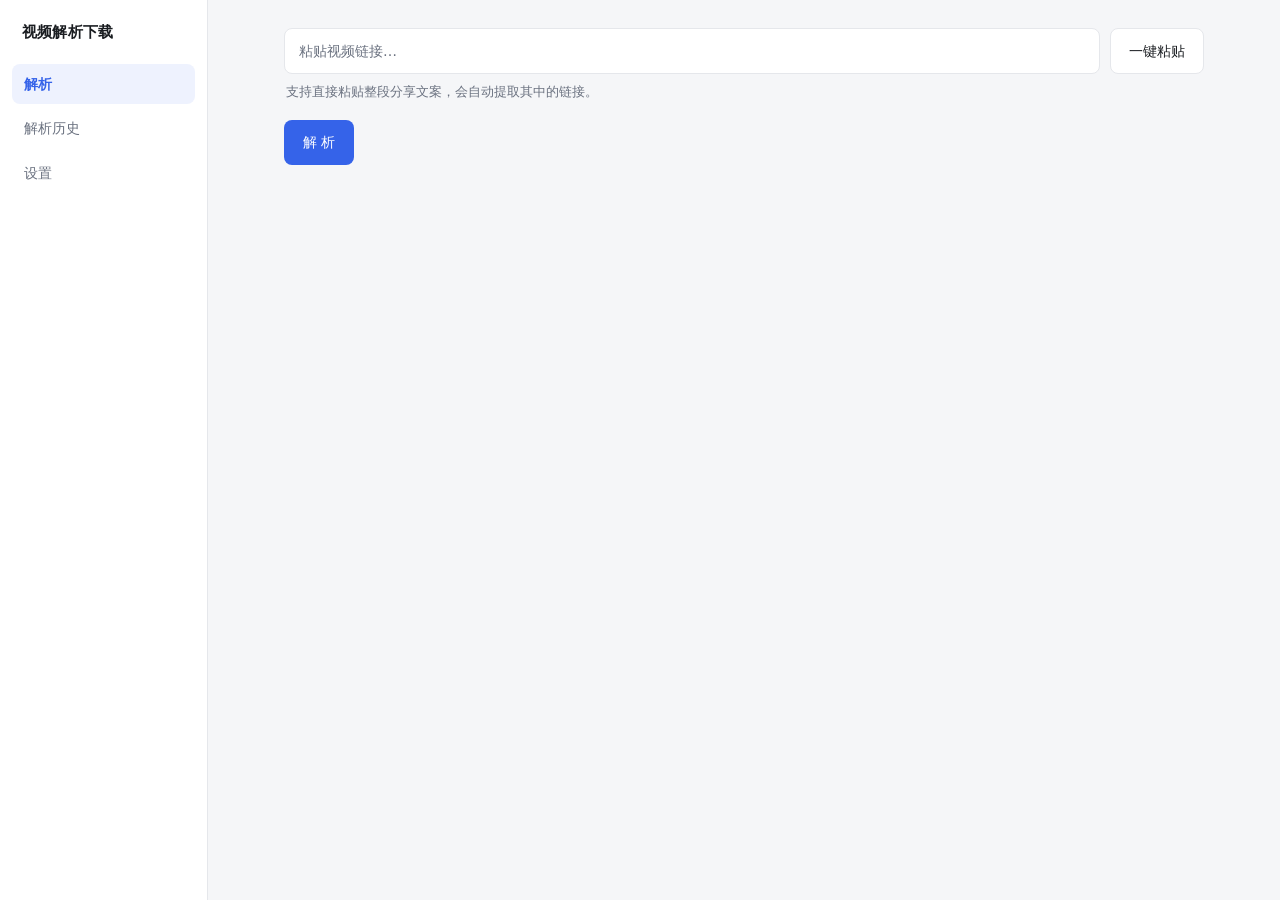
==== windows/web/index.html @ a1d9087a "Directory restructure: move Windows-side code into windows/ subdirectory" ====
<!DOCTYPE html>
<html lang="zh-CN">
<head>
<meta charset="UTF-8">
<meta name="viewport" content="width=device-width, initial-scale=1.0">
<title>视频解析下载</title>
<link rel="stylesheet" href="style.css">
</head>
<body>
<div class="app">
  <!-- 导航：宽屏在左侧竖排，窄屏自动变顶部横排 -->
  <aside class="nav">
    <div class="nav-brand">视频解析下载</div>
    <nav class="nav-list">
      <button class="nav-item is-active" data-view="parse" type="button">解析</button>
      <button class="nav-item" data-view="history" type="button">解析历史</button>
      <button class="nav-item" data-view="settings" type="button">设置</button>
    </nav>
  </aside>

  <main class="main">
    <!-- ========== 解析视图 ========== -->
    <section class="view is-active" data-view="parse">
      <div class="input-row">
        <input id="url-input" class="input" type="text" placeholder="粘贴视频链接…" autocomplete="off">
        <button id="paste-btn" class="btn btn-ghost" type="button">一键粘贴</button>
      </div>
      <p class="field-hint">支持直接粘贴整段分享文案，会自动提取其中的链接。</p>
      <div class="input-actions">
        <button id="parse-btn" class="btn btn-primary" type="button">解 析</button>
      </div>
      <div id="parse-result" class="card result is-hidden"></div>
    </section>

    <!-- ========== 历史视图 ========== -->
    <section class="view" data-view="history">
      <div class="view-head">
        <h2 class="view-title">解析历史</h2>
        <div class="head-actions">
          <button id="clear-platform-btn" class="btn btn-ghost btn-sm" type="button">清空该平台</button>
          <button id="clear-all-btn" class="btn btn-danger-ghost" type="button">全部清空</button>
        </div>
      </div>
      <!-- 平台切换栏：顶部横向，每个平台带小图标 -->
      <div id="platform-tabs" class="tabs" role="tablist"></div>
      <div id="history-list" class="history"></div>
    </section>

    <!-- ========== 设置视图 ========== -->
    <section class="view" data-view="settings">
      <div class="view-head">
        <h2 class="view-title">设置</h2>
      </div>
      <div class="card">
        <div class="field">
          <label class="field-label" for="output-dir">下载保存路径</label>
          <div class="field-row">
            <input id="output-dir" class="input" type="text" readonly>
            <button id="pick-dir-btn" class="btn btn-ghost" type="button">选择文件夹</button>
          </div>
          <p class="field-hint">始终以最高画质下载，视频将保存到该目录。</p>
        </div>
      </div>
      <div class="card">
        <div class="field">
          <label class="field-label" for="cookies-file">Cookie 文件（cookies.txt）</label>
          <div class="field-row">
            <input id="cookies-file" class="input" type="text" readonly placeholder="未设置">
            <button id="pick-cookie-btn" class="btn btn-ghost" type="button">选择文件</button>
          </div>
          <p class="field-hint">
            <strong>当前需要 Cookie 的平台</strong>：X(Twitter)、Instagram。
            其余不需要：YouTube、B站、TikTok 都不用（实测给 YouTube 带 Cookie 反而会降画质）；
            抖音已改用浏览器模式解析，同样不再需要。
            Cookie 会过期，失效后重新导出覆盖即可。请用 Cookie-Editor 导出
            <strong>Netscape 格式</strong>的 cookies.txt。
          </p>
        </div>
      </div>
      <div class="card">
        <div class="field">
          <span class="field-label">反馈</span>
          <p class="field-hint">遇到问题或有功能建议，欢迎邮件反馈。</p>
          <a id="feedback-mail" class="btn btn-ghost" href="mailto:">发送邮件</a>
        </div>
      </div>
    </section>
  </main>
</div>

<!-- 下载进度条：有任务时从底部出现 -->
<div id="dl-bar" class="dl-bar is-hidden">
  <div class="dl-row">
    <span id="dl-label" class="dl-label">正在准备下载…</span>
    <span id="dl-stat" class="dl-stat"></span>
    <button id="dl-open" class="btn btn-ghost btn-sm is-hidden" type="button">打开文件夹</button>
    <button id="dl-close" class="btn btn-ghost btn-sm is-hidden" type="button">关闭</button>
  </div>
  <div class="dl-track"><div id="dl-fill" class="dl-fill"></div></div>
</div>

<!-- 二次确认弹层 -->
<div id="confirm" class="modal is-hidden" role="dialog" aria-modal="true">
  <div class="modal-box">
    <p id="confirm-text" class="modal-text"></p>
    <div class="modal-actions">
      <button id="confirm-cancel" class="btn btn-ghost" type="button">取消</button>
      <button id="confirm-ok" class="btn btn-danger" type="button">确认删除</button>
    </div>
  </div>
</div>

<script src="brand-icons.js"></script>
<script src="app.js"></script>
</body>
</html>
---- windows/web/style.css ----
/* ===== 设计令牌 ===== */
:root {
  color-scheme: light;
  --bg: #F5F6F8;
  --surface: #FFFFFF;
  --surface-hover: #F9FAFB;
  --text: #1A1D21;
  --text-muted: #6B7280;
  --border: #E5E7EB;
  --accent: #3563E9;
  --accent-hover: #2A50C4;
  --accent-soft: #EEF2FE;
  --danger: #DC2626;
  --danger-soft: #FEF2F2;
  --shadow-sm: 0 1px 2px rgba(16, 24, 40, .06);
  --shadow-md: 0 4px 14px rgba(16, 24, 40, .08);
  --radius-sm: 8px;
  --radius: 12px;
  --radius-lg: 16px;
  --font: "Segoe UI", "PingFang SC", "Microsoft YaHei", system-ui, -apple-system, sans-serif;
}

@media (prefers-color-scheme: dark) {
  :root {
    color-scheme: dark;
    --bg: #131519;
    --surface: #1C1F25;
    --surface-hover: #23272E;
    --text: #E8EAED;
    --text-muted: #9AA1AC;
    --border: #2C3037;
    --accent: #5B84FF;
    --accent-hover: #7A9BFF;
    --accent-soft: #1E2740;
    --danger: #F87171;
    --danger-soft: #2A1B1B;
    --shadow-sm: 0 1px 2px rgba(0, 0, 0, .3);
    --shadow-md: 0 4px 14px rgba(0, 0, 0, .35);
  }
}

* { box-sizing: border-box; }

html, body {
  margin: 0;
  height: 100%;
  overflow: hidden;
}

body {
  background: var(--bg);
  color: var(--text);
  font: 14px/1.6 var(--font);
  -webkit-font-smoothing: antialiased;
}

.is-hidden { display: none !important; }

/* ===== 整体骨架 ===== */
.app {
  display: grid;
  grid-template-columns: 208px 1fr;
  height: 100vh;
}

/* ===== 导航 ===== */
.nav {
  display: flex;
  flex-direction: column;
  gap: 4px;
  padding: 20px 12px;
  background: var(--surface);
  border-right: 1px solid var(--border);
}

.nav-brand {
  padding: 0 10px 16px;
  font-size: 15px;
  font-weight: 600;
  letter-spacing: .2px;
}

.nav-list {
  display: flex;
  flex-direction: column;
  gap: 4px;
}

.nav-item {
  padding: 9px 12px;
  border: 0;
  border-radius: var(--radius-sm);
  background: transparent;
  color: var(--text-muted);
  font: inherit;
  text-align: left;
  cursor: pointer;
  transition: background .12s, color .12s;
}

.nav-item:hover { background: var(--surface-hover); color: var(--text); }

.nav-item.is-active {
  background: var(--accent-soft);
  color: var(--accent);
  font-weight: 600;
}

/* ===== 主区域 ===== */
.main {
  overflow-y: auto;
  padding: 28px 32px 48px;
}

.view { display: none; max-width: 920px; margin: 0 auto; }
.view.is-active { display: block; }

.view-head {
  display: flex;
  align-items: center;
  justify-content: space-between;
  margin-bottom: 16px;
}

.view-title { margin: 0; font-size: 20px; font-weight: 600; }

.head-actions { display: flex; gap: 8px; }

/* ===== 输入区 ===== */
.input-row { display: flex; gap: 10px; }

.input {
  flex: 1;
  min-width: 0;
  padding: 11px 14px;
  border: 1px solid var(--border);
  border-radius: var(--radius-sm);
  background: var(--surface);
  color: var(--text);
  font: inherit;
  outline: none;
  transition: border-color .12s, box-shadow .12s;
}

.input:focus {
  border-color: var(--accent);
  box-shadow: 0 0 0 3px var(--accent-soft);
}

.input::placeholder { color: var(--text-muted); }

.field-hint {
  margin: 8px 2px 0;
  font-size: 12.5px;
  color: var(--text-muted);
}

.input-actions { margin-top: 18px; }

/* ===== 按钮 ===== */
.btn {
  display: inline-flex;
  align-items: center;
  justify-content: center;
  gap: 6px;
  padding: 10px 18px;
  border: 1px solid transparent;
  border-radius: var(--radius-sm);
  background: transparent;
  color: var(--text);
  font: inherit;
  font-weight: 500;
  text-decoration: none;
  white-space: nowrap;
  cursor: pointer;
  transition: background .12s, border-color .12s, color .12s, opacity .12s;
}

.btn:hover { background: var(--surface-hover); }
.btn:disabled { opacity: .5; cursor: not-allowed; }

.btn-primary { background: var(--accent); color: #fff; }
.btn-primary:hover { background: var(--accent-hover); }

.btn-ghost { border-color: var(--border); background: var(--surface); }
.btn-ghost:hover { border-color: var(--accent); color: var(--accent); background: var(--surface); }

.btn-danger { background: var(--danger); color: #fff; }
.btn-danger:hover { opacity: .88; }

.btn-danger-ghost { border-color: var(--border); background: var(--surface); color: var(--danger); font-size: 13px; padding: 7px 14px; }
.btn-danger-ghost:hover { border-color: var(--danger); background: var(--danger-soft); }

.btn-sm { font-size: 13px; padding: 7px 14px; }

/* ===== 卡片 ===== */
.card {
  margin-top: 20px;
  padding: 20px;
  border: 1px solid var(--border);
  border-radius: var(--radius);
  background: var(--surface);
  box-shadow: var(--shadow-sm);
}

.card + .card { margin-top: 14px; }

/* ===== 解析结果（竖向：信息在上，播放框在下占满整行） ===== */
.result { display: block; }

.result-head { margin-bottom: 14px; }

.result-media { width: 100%; }

.result-media .player-frame { margin-top: 0; }

.result-title a { color: inherit; text-decoration: none; }
.result-title a:hover { color: var(--accent); text-decoration: underline; }

/* 解析失败时的说明：保留换行，原始报错用等宽字体区分 */
.result-error {
  margin: 0;
  white-space: pre-line;
  font-size: 13px;
  line-height: 1.7;
  color: var(--danger);
  word-break: break-word;
}

.result-title {
  margin: 0 0 6px;
  font-size: 16px;
  font-weight: 600;
  line-height: 1.45;
  word-break: break-word;
}

.result-meta {
  margin: 0 0 4px;
  font-size: 13px;
  color: var(--text-muted);
}

.result-actions { display: flex; gap: 10px; margin-top: 14px; }

/* ===== 平台切换栏 ===== */
.tabs {
  display: flex;
  gap: 8px;
  overflow-x: auto;
  padding-bottom: 4px;
  margin-bottom: 16px;
  border-bottom: 1px solid var(--border);
}

.tab {
  display: inline-flex;
  align-items: center;
  gap: 7px;
  padding: 9px 14px;
  border: 0;
  border-bottom: 2px solid transparent;
  border-radius: var(--radius-sm) var(--radius-sm) 0 0;
  background: transparent;
  color: var(--text-muted);
  font: inherit;
  white-space: nowrap;
  cursor: pointer;
  transition: color .12s, background .12s, border-color .12s;
}

.tab:hover { background: var(--surface-hover); color: var(--text); }
.tab.is-active { color: var(--accent); border-bottom-color: var(--accent); font-weight: 600; }

.tab-badge {
  padding: 1px 7px;
  border-radius: 999px;
  background: var(--surface-hover);
  font-size: 11.5px;
  color: var(--text-muted);
}

.tab.is-active .tab-badge { background: var(--accent-soft); color: var(--accent); }

/* ===== 平台图标（圆角方块 + 首字，不依赖外部资源） ===== */
.pf-icon {
  display: inline-flex;
  align-items: center;
  justify-content: center;
  width: 18px;
  height: 18px;
  flex: 0 0 auto;
  border-radius: 5px;
  color: #fff;
  font-size: 11px;
  font-weight: 700;
  line-height: 1;
}

.pf-youtube   { background: #FF0033; }
.pf-bilibili  { background: #00A1D6; }
.pf-x         { background: #111111; }
.pf-douyin    { background: #FE2C55; }
.pf-tiktok    { background: #161823; }
.pf-instagram { background: #C13584; }
.pf-other     { background: #6B7280; }

/* ===== 历史列表 ===== */
.history { display: flex; flex-direction: column; gap: 8px; }

.history-empty {
  padding: 44px 0;
  text-align: center;
  color: var(--text-muted);
  font-size: 13.5px;
}

.history-item {
  border: 1px solid var(--border);
  border-radius: var(--radius);
  background: var(--surface);
  box-shadow: var(--shadow-sm);
  overflow: hidden;
  transition: border-color .12s, box-shadow .12s;
}

.history-item:hover { border-color: var(--accent); box-shadow: var(--shadow-md); }

/* 折叠态：标题 + 作者 + 时间 + 操作小图标 */
.history-row {
  display: flex;
  align-items: center;
  gap: 12px;
  padding: 13px 16px;
  cursor: pointer;
}

.history-main { flex: 1; min-width: 0; }

.history-title {
  margin: 0;
  font-size: 14px;
  font-weight: 500;
  white-space: nowrap;
  overflow: hidden;
  text-overflow: ellipsis;
}

.history-sub {
  margin: 2px 0 0;
  font-size: 12.5px;
  color: var(--text-muted);
  white-space: nowrap;
  overflow: hidden;
  text-overflow: ellipsis;
}

.history-ops { display: flex; gap: 2px; flex: 0 0 auto; }

.icon-btn {
  display: inline-flex;
  align-items: center;
  justify-content: center;
  width: 30px;
  height: 30px;
  border: 0;
  border-radius: var(--radius-sm);
  background: transparent;
  color: var(--text-muted);
  font-size: 14px;
  cursor: pointer;
  transition: background .12s, color .12s;
}

.icon-btn:hover { background: var(--accent-soft); color: var(--accent); }
.icon-btn.is-danger:hover { background: var(--danger-soft); color: var(--danger); }
.icon-btn > svg { display: block; }

/* 展开态：向下扩出播放预览区 */
.history-detail {
  padding: 0 16px 16px;
  border-top: 1px solid var(--border);
  animation: expand .16s ease-out;
}

@keyframes expand {
  from { opacity: 0; transform: translateY(-4px); }
  to   { opacity: 1; transform: translateY(0); }
}

.player-frame {
  margin-top: 14px;
  width: 100%;
  aspect-ratio: 16 / 9;
  border: 1px solid var(--border);
  border-radius: var(--radius-sm);
  background: #000;
}

/* 无可用直链时的占位（直链带时效，过期需重新解析） */
.player-empty {
  display: flex;
  align-items: center;
  justify-content: center;
  padding: 0 24px;
  background: var(--surface-hover);
  color: var(--text-muted);
  font-size: 13px;
  text-align: center;
}

/* 封面 + 播放按钮：点了才换成播放器 */
.player-box {
  position: relative;
  overflow: hidden;
  /* 不用纯黑：封面没加载出来时不至于整块黑屏 */
  background: var(--surface-hover);
}

.player-poster {
  position: absolute;
  inset: 0;
  width: 100%;
  height: 100%;
  object-fit: cover;
}

.player-play {
  position: absolute;
  left: 50%;
  top: 50%;
  transform: translate(-50%, -50%);
  display: flex;
  align-items: center;
  justify-content: center;
  width: 54px;
  height: 54px;
  padding: 0;
  border: 0;
  border-radius: 50%;
  background: rgba(0, 0, 0, .55);
  color: #fff;
  cursor: pointer;
  transition: background .12s, transform .12s;
}

.player-play:hover {
  background: rgba(0, 0, 0, .72);
  transform: translate(-50%, -50%) scale(1.06);
}

.player-video {
  position: absolute;
  inset: 0;
  width: 100%;
  height: 100%;
  background: #000;
}

.player-error {
  position: absolute;
  inset: 0;
  display: flex;
  align-items: center;
  justify-content: center;
  padding: 0 24px;
  background: var(--surface-hover);
  color: var(--text-muted);
  font-size: 13px;
  text-align: center;
}

.history-detail-actions { display: flex; gap: 10px; margin-top: 14px; }

.detail-note {
  margin: 12px 0 0;
  font-size: 12.5px;
  color: var(--text-muted);
}

/* ===== 设置 ===== */
.field { display: flex; flex-direction: column; gap: 8px; }
.field-label { font-weight: 600; font-size: 14px; }
.field-row { display: flex; gap: 10px; }

/* ===== 弹层 ===== */
.modal {
  position: fixed;
  inset: 0;
  display: flex;
  align-items: center;
  justify-content: center;
  padding: 20px;
  background: rgba(10, 12, 16, .42);
  z-index: 100;
}

.modal-box {
  width: 100%;
  max-width: 380px;
  padding: 22px;
  border-radius: var(--radius-lg);
  background: var(--surface);
  box-shadow: 0 18px 48px rgba(0, 0, 0, .28);
}

.modal-text { margin: 0 0 18px; line-height: 1.6; }
.modal-actions { display: flex; justify-content: flex-end; gap: 10px; }

/* ===== 底部下载进度条 ===== */
.dl-bar {
  position: fixed;
  left: 0;
  right: 0;
  bottom: 0;
  padding: 12px 24px 14px;
  background: var(--surface);
  border-top: 1px solid var(--border);
  box-shadow: 0 -4px 18px rgba(16, 24, 40, .1);
  z-index: 90;
}

.dl-row { display: flex; align-items: center; gap: 12px; margin-bottom: 9px; }

.dl-label {
  flex: 1;
  min-width: 0;
  font-size: 13px;
  white-space: nowrap;
  overflow: hidden;
  text-overflow: ellipsis;
}

.dl-stat {
  font-size: 12.5px;
  color: var(--text-muted);
  font-variant-numeric: tabular-nums;
  white-space: nowrap;
}

.dl-track {
  height: 6px;
  border-radius: 999px;
  background: var(--surface-hover);
  overflow: hidden;
}

.dl-fill {
  height: 100%;
  width: 0;
  border-radius: 999px;
  background: var(--accent);
  transition: width .25s ease;
}

.dl-bar.is-error .dl-label { color: var(--danger); }
.dl-bar.is-error .dl-fill { background: var(--danger); }
.dl-bar.is-done .dl-label { font-weight: 600; }

/* 不确定态：还没拿到第一个百分比时（解析、建连阶段）让进度条闪动，
 * 让用户知道「在干活」，而不是空条看起来像卡死 */
.dl-fill.is-indeterminate {
  width: 100%;
  background: var(--accent);
  animation: dl-pulse 1.1s ease-in-out infinite;
}

@keyframes dl-pulse {
  0%, 100% { opacity: .3; }
  50%      { opacity: 1; }
}

@media (prefers-reduced-motion: reduce) {
  .dl-fill.is-indeterminate { animation: none; opacity: .7; }
}

/* ===== 窄屏：导航从左侧转为顶部横排 ===== */
@media (max-width: 720px) {
  .app {
    grid-template-columns: 1fr;
    grid-template-rows: auto 1fr;
  }

  .nav {
    flex-direction: row;
    align-items: center;
    gap: 10px;
    padding: 10px 14px;
    border-right: 0;
    border-bottom: 1px solid var(--border);
    overflow-x: auto;
  }

  .nav-brand { padding: 0; font-size: 14px; white-space: nowrap; }
  .nav-list { flex-direction: row; gap: 2px; }
  .nav-item { padding: 7px 11px; white-space: nowrap; }

  .main { padding: 18px 16px 40px; }

  .input-row { flex-direction: column; }
}
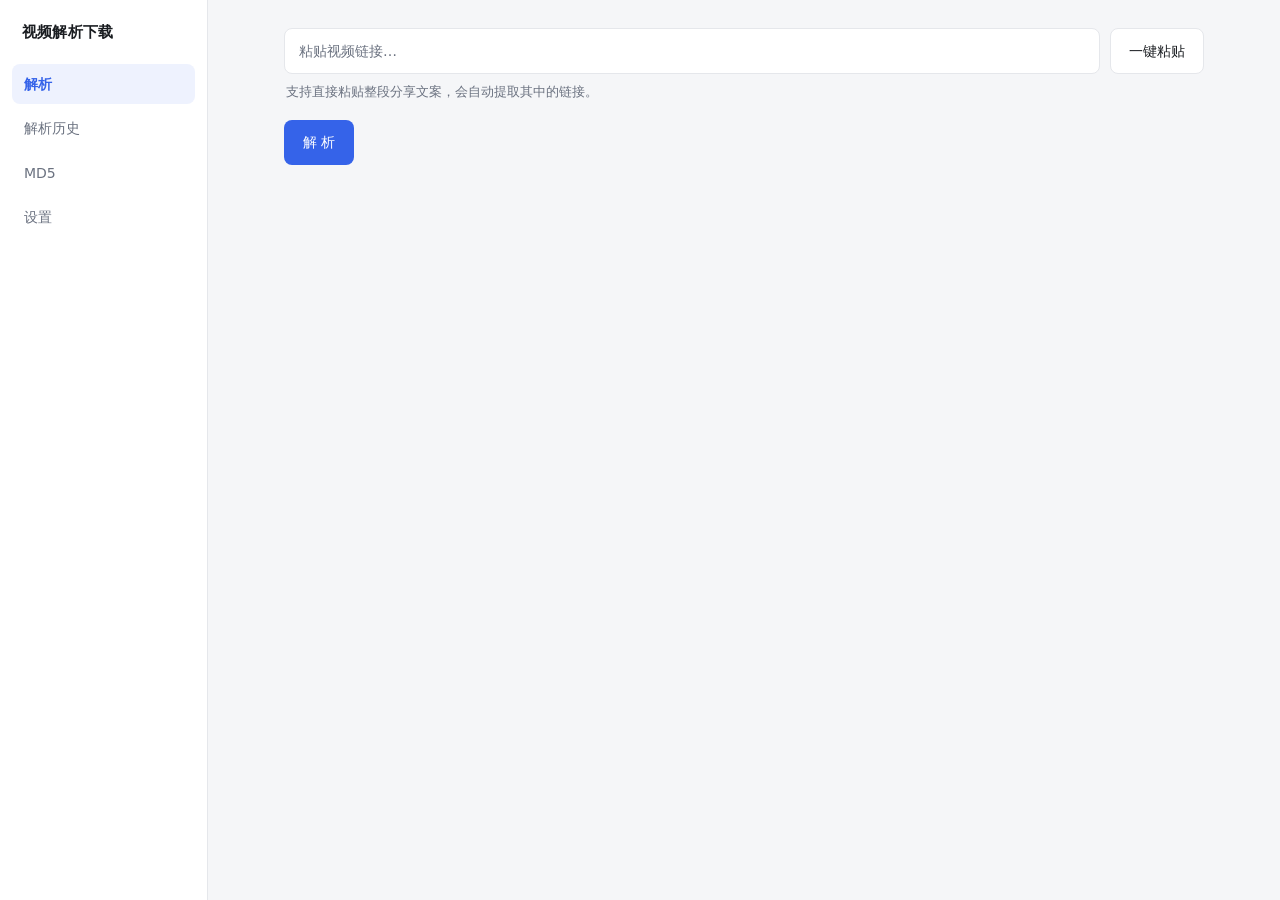
==== commit 1b9d79bf: "v1.0.7 进展快照：实况图双写兼容、Windows 网页端 P0~P3 对齐 安卓：新增实况页（视频必选、图片可选、中点抽帧、画幅比例校验）、重选素材后缩略图刷新、每对独立 live_photo、" ====
--- a/windows/web/index.html
+++ b/windows/web/index.html
@@ -4,6 +4,19 @@
 <meta charset="UTF-8">
 <meta name="viewport" content="width=device-width, initial-scale=1.0">
 <title>视频解析下载</title>
+<script>
+/* 主题要尽早套上，否则会先闪一帧浅色（脚本放 body 末尾就晚了） */
+(function () {
+  try {
+    var mode = localStorage.getItem('yd_theme') || 'system';
+    var dark = mode === 'dark' ||
+      (mode === 'system' && window.matchMedia &&
+       window.matchMedia('(prefers-color-scheme: dark)').matches);
+    document.documentElement.dataset.theme = dark ? 'dark' : 'light';
+    document.documentElement.dataset.themeMode = mode;
+  } catch (e) { /* 隐私模式下 localStorage 不可用，忽略 */ }
+})();
+</script>
 <link rel="stylesheet" href="style.css">
 </head>
 <body>
@@ -14,6 +27,7 @@
     <nav class="nav-list">
       <button class="nav-item is-active" data-view="parse" type="button">解析</button>
       <button class="nav-item" data-view="history" type="button">解析历史</button>
+      <button class="nav-item" data-view="md5" type="button">MD5</button>
       <button class="nav-item" data-view="settings" type="button">设置</button>
     </nav>
   </aside>
@@ -28,6 +42,7 @@
       <p class="field-hint">支持直接粘贴整段分享文案，会自动提取其中的链接。</p>
       <div class="input-actions">
         <button id="parse-btn" class="btn btn-primary" type="button">解 析</button>
+        <button id="clear-parse-btn" class="btn btn-ghost is-hidden" type="button">清空结果</button>
       </div>
       <div id="parse-result" class="card result is-hidden"></div>
     </section>
@@ -46,11 +61,84 @@
       <div id="history-list" class="history"></div>
     </section>
 
+    <!-- ========== MD5 视图 ========== -->
+    <section class="view" data-view="md5">
+      <div class="view-head">
+        <h2 class="view-title">MD5 修改</h2>
+      </div>
+
+      <!-- 入口：虚线选择框 + 已下载文件（次要分区） -->
+      <div id="md5-entry">
+        <div class="card">
+          <p class="md5-desc">
+            MD5 是整份文件的指纹。改写用的是 ffmpeg 无损重封装（不重编码，画质不变），
+            只会在元数据里写一个随机串；图片则写进 PNG 的 tEXt / JPEG 的 COM 段。
+            原件全程不动，成品另存一份。
+          </p>
+          <div class="pick-box">
+            <p class="pick-title">从电脑里选择要修改 MD5 的视频或图片</p>
+            <div class="pick-actions">
+              <button id="md5-pick-video" class="btn btn-primary" type="button">选择视频</button>
+              <button id="md5-pick-image" class="btn btn-ghost" type="button">选择图片</button>
+              <button id="md5-pick-any" class="btn btn-ghost" type="button">其他文件</button>
+            </div>
+          </div>
+          <div id="md5-notice" class="md5-notice is-hidden"></div>
+        </div>
+        <div id="md5-downloads"></div>
+      </div>
+
+      <!-- 详情页 -->
+      <div id="md5-detail" class="is-hidden">
+        <div class="md5-bar">
+          <button id="md5-back-1" class="btn btn-ghost btn-sm" type="button">← 返回</button>
+          <span class="md5-title">MD5 修改</span>
+        </div>
+        <div class="card">
+          <div id="md5-preview-1" class="md5-preview"></div>
+          <div id="md5-info-1" class="md5-table"></div>
+        </div>
+        <div id="md5-detail-notice" class="md5-notice is-hidden"></div>
+        <button id="md5-run" class="btn btn-primary md5-main" type="button">修改 MD5</button>
+        <p class="field-hint">改出来的是一份新文件，你选的原始文件不会被改动。</p>
+      </div>
+
+      <!-- 结果页 -->
+      <div id="md5-result" class="is-hidden">
+        <div class="md5-bar">
+          <button id="md5-back-2" class="btn btn-ghost btn-sm" type="button">← 返回</button>
+          <span class="md5-title">MD5 修改</span>
+        </div>
+        <div class="card">
+          <div id="md5-preview-2" class="md5-preview"></div>
+          <div id="md5-info-2" class="md5-table"></div>
+        </div>
+        <div id="md5-result-notice" class="md5-notice is-hidden"></div>
+        <div class="md5-actions">
+          <button id="md5-reselect" class="btn btn-ghost" type="button">重选</button>
+          <button id="md5-save" class="btn btn-primary" type="button">保存文件</button>
+        </div>
+        <p class="field-hint">保存会另存一份新文件到下载目录，原文件保持不动。</p>
+      </div>
+    </section>
+
     <!-- ========== 设置视图 ========== -->
     <section class="view" data-view="settings">
       <div class="view-head">
         <h2 class="view-title">设置</h2>
       </div>
+
+      <div class="card">
+        <div class="field">
+          <span class="field-label">外观</span>
+          <div class="chip-row" id="theme-row">
+            <button class="chip" data-theme-mode="light" type="button">浅色</button>
+            <button class="chip" data-theme-mode="dark" type="button">深色</button>
+            <button class="chip" data-theme-mode="system" type="button">跟随系统</button>
+          </div>
+        </div>
+      </div>
+
       <div class="card">
         <div class="field">
           <label class="field-label" for="output-dir">下载保存路径</label>
@@ -61,27 +149,83 @@
           <p class="field-hint">始终以最高画质下载，视频将保存到该目录。</p>
         </div>
       </div>
+
       <div class="card">
         <div class="field">
           <label class="field-label" for="cookies-file">Cookie 文件（cookies.txt）</label>
           <div class="field-row">
             <input id="cookies-file" class="input" type="text" readonly placeholder="未设置">
             <button id="pick-cookie-btn" class="btn btn-ghost" type="button">选择文件</button>
-          </div>
-          <p class="field-hint">
-            <strong>当前需要 Cookie 的平台</strong>：X(Twitter)、Instagram。
-            其余不需要：YouTube、B站、TikTok 都不用（实测给 YouTube 带 Cookie 反而会降画质）；
-            抖音已改用浏览器模式解析，同样不再需要。
-            Cookie 会过期，失效后重新导出覆盖即可。请用 Cookie-Editor 导出
+            <button id="clear-cookie-btn" class="btn btn-ghost is-hidden" type="button">清除</button>
+          </div>
+          <p class="field-hint" id="cookie-status"></p>
+          <p class="field-hint">
+            <strong>需要 Cookie 的平台</strong>：Instagram、TikTok。
+            其余不需要 —— YouTube、B站、抖音、快手、公众号都不用；X 在官方接口失效时会自动走备用链路；
+            小红书走浏览器模式（首次在「登录小红书.bat」里登录一次即可），不必导出 Cookie。
+            给 YouTube 带 Cookie 反而会降画质，别导。请用 Cookie-Editor 导出
             <strong>Netscape 格式</strong>的 cookies.txt。
           </p>
         </div>
       </div>
-      <div class="card">
-        <div class="field">
-          <span class="field-label">反馈</span>
-          <p class="field-hint">遇到问题或有功能建议，欢迎邮件反馈。</p>
-          <a id="feedback-mail" class="btn btn-ghost" href="mailto:">发送邮件</a>
+
+      <div class="card">
+        <div class="field">
+          <span class="field-label">下载时自动改 MD5</span>
+          <label class="switch-row">
+            <input type="checkbox" id="rewrite-md5">
+            <span>开启后，下载完用 ffmpeg 无损重封装，换一个 MD5</span>
+          </label>
+          <p class="field-hint" id="ffmpeg-status"></p>
+        </div>
+      </div>
+
+      <div class="card">
+        <div class="field">
+          <span class="field-label">意见反馈</span>
+          <p class="field-hint">
+            点下面的按钮会用邮件客户端打开一封已经写好正文的邮件：
+            里面带上版本、系统与诊断信息，能省不少来回确认。
+            描述问题时把平台和链接写清楚，复现会快很多。
+          </p>
+          <a id="feedback-mail" class="btn btn-ghost" href="mailto:">发送反馈邮件</a>
+        </div>
+      </div>
+
+      <div class="card">
+        <div class="field">
+          <span class="field-label">诊断信息</span>
+          <p class="field-hint" id="diag-build"></p>
+          <p class="field-hint" id="diag-system"></p>
+          <p class="field-hint" id="diag-ffmpeg"></p>
+          <button id="copy-diag-btn" class="btn btn-ghost" type="button">复制诊断信息</button>
+        </div>
+      </div>
+
+      <div class="card">
+        <div class="field">
+          <span class="field-label">关于</span>
+          <p class="field-hint">
+            支持范围：YouTube / B站 / 抖音 / 快手 / TikTok / X / Instagram / 小红书 / 微博 /
+            微信公众号 / 微信视频号（仅预览）。抖音、快手、小红书、微博的图文、图集、实况图都已支持；
+            实况图会存成「图片 + 同名视频」两个文件。
+          </p>
+          <p class="field-hint">
+            其他平台的解析与下载由内置 yt-dlp 完成；音视频合流与 MD5 改写用 ffmpeg。
+            抖音走公开接口（浏览器仅兜底），快手走移动版分享页，公众号是公开网页；
+            小红书走浏览器模式（首次登录一次），微博正文页走移动版页面；X 优先用第三方服务。
+          </p>
+          <p class="field-hint">
+            <strong>清晰度、编码与体积</strong>：同样标着 1080p，体积可能差出一倍 ——
+            差的是编码与码率，不是分辨率。H.264 兼容性最好、体积偏大；H.265 同画质体积小得多，
+            但部分老设备解不了；AV1 体积更小、能放的设备更少。拿不准就选 H.264 那一档。
+          </p>
+          <p class="field-hint">
+            <strong>MD5</strong>：整份文件的指纹。改的是容器里的元数据，不动画面 ——
+            视频往 mp4 的 comment 里写随机串，图片写进 PNG 的 tEXt 或 JPEG 的 COM 段，
+            音视频一个字节都没有重编码，画质零损失。改完前后体积只差几十字节是对的，
+            操作在「MD5」页签，全程另存副本。
+          </p>
         </div>
       </div>
     </section>
--- a/windows/web/style.css
+++ b/windows/web/style.css
@@ -20,23 +20,23 @@
   --font: "Segoe UI", "PingFang SC", "Microsoft YaHei", system-ui, -apple-system, sans-serif;
 }
 
-@media (prefers-color-scheme: dark) {
-  :root {
-    color-scheme: dark;
-    --bg: #131519;
-    --surface: #1C1F25;
-    --surface-hover: #23272E;
-    --text: #E8EAED;
-    --text-muted: #9AA1AC;
-    --border: #2C3037;
-    --accent: #5B84FF;
-    --accent-hover: #7A9BFF;
-    --accent-soft: #1E2740;
-    --danger: #F87171;
-    --danger-soft: #2A1B1B;
-    --shadow-sm: 0 1px 2px rgba(0, 0, 0, .3);
-    --shadow-md: 0 4px 14px rgba(0, 0, 0, .35);
-  }
+/* 深色由 JS 解析成 data-theme 再套用（「跟随系统」也在 JS 里解析），
+ * 这样三档选择与系统主题走同一套变量，不会出现两套规则打架。 */
+html[data-theme="dark"] {
+  color-scheme: dark;
+  --bg: #131519;
+  --surface: #1C1F25;
+  --surface-hover: #23272E;
+  --text: #E8EAED;
+  --text-muted: #9AA1AC;
+  --border: #2C3037;
+  --accent: #5B84FF;
+  --accent-hover: #7A9BFF;
+  --accent-soft: #1E2740;
+  --danger: #F87171;
+  --danger-soft: #2A1B1B;
+  --shadow-sm: 0 1px 2px rgba(0, 0, 0, .3);
+  --shadow-md: 0 4px 14px rgba(0, 0, 0, .35);
 }
 
 * { box-sizing: border-box; }
@@ -155,7 +155,99 @@
   color: var(--text-muted);
 }
 
-.input-actions { margin-top: 18px; }
+.input-actions { margin-top: 18px; display: flex; gap: 10px; }
+
+/* ===== 解析中 / 失败 ===== */
+.parse-loading {
+  display: flex;
+  align-items: center;
+  gap: 14px;
+}
+
+.parse-loading-main { flex: 1; min-width: 0; }
+
+.spinner {
+  flex: 0 0 auto;
+  width: 20px;
+  height: 20px;
+  border: 2px solid var(--accent-soft);
+  border-top-color: var(--accent);
+  border-radius: 50%;
+  animation: spin .9s linear infinite;
+}
+
+@keyframes spin { to { transform: rotate(360deg); } }
+
+.loading-hint { margin: 0; font-size: 14px; color: var(--text); }
+.loading-sub { margin: 3px 0 0; font-size: 12.5px; color: var(--text-muted); }
+
+/* ===== 解析结果：平台徽标 / 备用链路 / 正文 ===== */
+.result-line {
+  display: flex;
+  align-items: center;
+  gap: 6px;
+  margin-bottom: 8px;
+  font-size: 12.5px;
+  color: var(--text-muted);
+}
+
+.result-platform { color: var(--text-muted); }
+.result-via { color: var(--accent); }
+
+.result-desc { margin: 0 0 14px; }
+
+.desc-text {
+  margin: 0;
+  font-size: 13px;
+  line-height: 1.7;
+  color: var(--text-muted);
+  white-space: pre-wrap;
+  word-break: break-word;
+  display: -webkit-box;
+  -webkit-line-clamp: 4;
+  -webkit-box-orient: vertical;
+  overflow: hidden;
+}
+
+.desc-text.is-expanded { display: block; }
+
+.desc-actions { display: flex; gap: 14px; margin-top: 6px; }
+
+.link-btn {
+  padding: 0;
+  border: 0;
+  background: transparent;
+  color: var(--accent);
+  font: inherit;
+  font-size: 12.5px;
+  cursor: pointer;
+}
+
+.link-btn:hover { text-decoration: underline; }
+
+/* ===== 历史展开态字段 ===== */
+.history-sub.is-local { color: var(--accent); }
+
+.detail-fields {
+  display: flex;
+  flex-direction: column;
+  gap: 5px;
+  margin-top: 14px;
+}
+
+.detail-line { display: flex; gap: 10px; font-size: 12.5px; line-height: 1.5; }
+
+.detail-label {
+  flex: 0 0 58px;
+  color: var(--text-muted);
+}
+
+.detail-value {
+  flex: 1;
+  min-width: 0;
+  color: var(--text);
+  word-break: break-all;
+}
 
 /* ===== 按钮 ===== */
 .btn {
@@ -241,7 +333,30 @@
   color: var(--text-muted);
 }
 
-.result-actions { display: flex; gap: 10px; margin-top: 14px; }
+.result-actions { display: flex; gap: 10px; margin-top: 14px; flex-wrap: wrap; align-items: center; }
+
+.result-md5 {
+  margin: 0 0 10px;
+  font-size: 12.5px;
+  color: var(--text-muted);
+  word-break: break-all;
+}
+
+/* 档位选择器：宽度封顶，避免长文案把同一行的按钮挤到换行；
+ * 完整文案在原生下拉里显示，触发器上不会截断。 */
+.tier-select {
+  max-width: 220px;
+  padding: 9px 10px;
+  border: 1px solid var(--border);
+  border-radius: var(--radius-sm);
+  background: var(--surface);
+  color: var(--text);
+  font: inherit;
+  font-size: 13px;
+  cursor: pointer;
+}
+
+.tier-select:focus { outline: none; border-color: var(--accent); }
 
 /* ===== 平台切换栏 ===== */
 .tabs {
@@ -303,6 +418,11 @@
 .pf-douyin    { background: #FE2C55; }
 .pf-tiktok    { background: #161823; }
 .pf-instagram { background: #C13584; }
+.pf-xiaohongshu { background: #FF2442; }
+.pf-weibo     { background: #E6162D; }
+.pf-kuaishou  { background: #FF4906; }
+.pf-wechat    { background: #07C160; }
+.pf-channels  { background: #FA9D3B; }
 .pf-other     { background: #6B7280; }
 
 /* ===== 历史列表 ===== */
@@ -472,16 +592,214 @@
 
 .history-detail-actions { display: flex; gap: 10px; margin-top: 14px; }
 
-.detail-note {
+.detail-note,
+.result-note {
   margin: 12px 0 0;
   font-size: 12.5px;
-  color: var(--text-muted);
-}
+  line-height: 1.7;
+  color: var(--text-muted);
+}
+
+/* ===== 图文 / 图集 / 实况图 ===== */
+.gallery { margin-top: 14px; }
+
+.gallery-stage {
+  position: relative;
+  display: flex;
+  align-items: center;
+  justify-content: center;
+  width: 100%;
+  min-height: 240px;
+  max-height: 460px;
+  border: 1px solid var(--border);
+  border-radius: var(--radius-sm);
+  background: var(--surface-hover);
+  overflow: hidden;
+}
+
+.gallery-image,
+.gallery-video {
+  display: block;
+  max-width: 100%;
+  max-height: 460px;
+  object-fit: contain;
+}
+
+.gallery-count {
+  position: absolute;
+  right: 10px;
+  top: 10px;
+  padding: 2px 9px;
+  border-radius: 999px;
+  background: rgba(0, 0, 0, .55);
+  color: #fff;
+  font-size: 12px;
+}
+
+.gallery-live {
+  position: absolute;
+  left: 10px;
+  top: 10px;
+  padding: 2px 9px;
+  border-radius: 999px;
+  background: var(--accent);
+  color: #fff;
+  font-size: 12px;
+}
+
+.gallery-bar {
+  display: flex;
+  align-items: center;
+  justify-content: space-between;
+  gap: 10px;
+  margin-top: 10px;
+}
+
+.gallery-hint { font-size: 12.5px; color: var(--text-muted); }
+
+/* ===== MD5 页 ===== */
+.md5-desc {
+  margin: 0;
+  font-size: 13px;
+  line-height: 1.7;
+  color: var(--text-muted);
+}
+
+.pick-box {
+  margin-top: 16px;
+  padding: 30px 20px;
+  border: 1.5px dashed var(--border);
+  border-radius: var(--radius-lg);
+  text-align: center;
+}
+
+.pick-title { margin: 0 0 16px; font-size: 14px; color: var(--text); }
+
+.pick-actions { display: flex; gap: 10px; justify-content: center; flex-wrap: wrap; }
+
+.md5-notice {
+  margin-top: 12px;
+  padding: 10px 12px;
+  border-radius: var(--radius-sm);
+  background: var(--danger-soft);
+  color: var(--danger);
+  font-size: 12.5px;
+  line-height: 1.6;
+  white-space: pre-line;
+}
+
+.md5-bar { display: flex; align-items: center; gap: 10px; margin-bottom: 14px; }
+.md5-title { font-size: 17px; font-weight: 600; }
+
+.md5-preview {
+  display: flex;
+  align-items: center;
+  justify-content: center;
+  max-height: 420px;
+  overflow: hidden;
+  border-radius: var(--radius-sm);
+  background: #000;
+}
+
+.md5-preview img,
+.md5-preview video {
+  display: block;
+  max-width: 100%;
+  max-height: 420px;
+  object-fit: contain;
+}
+
+.md5-table { display: flex; flex-direction: column; gap: 8px; margin-top: 14px; }
+
+.md5-row { display: flex; gap: 12px; font-size: 13px; line-height: 1.6; }
+
+.md5-label { flex: 0 0 64px; color: var(--text-muted); }
+
+.md5-value { flex: 1; min-width: 0; color: var(--text); word-break: break-all; }
+.md5-value.is-size { color: #E8590C; }
+
+.struck { color: var(--text-muted); text-decoration: line-through; margin-right: 8px; }
+
+.md5-main { width: 100%; margin-top: 14px; }
+
+.md5-actions { display: flex; gap: 10px; margin-top: 14px; }
+.md5-actions .btn { flex: 1; }
+
+.md5-section { margin: 22px 0 4px; font-size: 15px; font-weight: 600; }
+
+.md5-dl {
+  margin-top: 10px;
+  padding: 12px 14px;
+  border: 1px solid var(--border);
+  border-radius: var(--radius-sm);
+  background: var(--surface);
+  cursor: pointer;
+  transition: border-color .12s;
+}
+
+.md5-dl:hover { border-color: var(--accent); }
+
+.md5-dl-head { display: flex; align-items: center; gap: 8px; }
+.md5-dl-title { font-size: 13.5px; font-weight: 500; }
+
+.md5-dl-sub {
+  margin: 4px 0 0;
+  padding-left: 26px;
+  font-size: 12px;
+  color: var(--text-muted);
+  word-break: break-all;
+}
+
+.switch-row {
+  display: flex;
+  align-items: flex-start;
+  gap: 8px;
+  font-size: 13px;
+  line-height: 1.6;
+  color: var(--text);
+  cursor: pointer;
+}
+
+.switch-row input { margin-top: 2px; }
+
+.rewrite-row {
+  display: flex;
+  align-items: flex-start;
+  gap: 10px;
+  margin: 0 0 8px;
+  flex-wrap: wrap;
+}
+
+.rewrite-hint { font-size: 12.5px; color: var(--text-muted); }
 
 /* ===== 设置 ===== */
 .field { display: flex; flex-direction: column; gap: 8px; }
 .field-label { font-weight: 600; font-size: 14px; }
 .field-row { display: flex; gap: 10px; }
+
+/* 外观三档：胶囊按钮，选中态用主题色 */
+.chip-row { display: flex; gap: 8px; flex-wrap: wrap; }
+
+.chip {
+  padding: 7px 15px;
+  border: 1px solid var(--border);
+  border-radius: 999px;
+  background: var(--surface);
+  color: var(--text-muted);
+  font: inherit;
+  font-size: 13px;
+  cursor: pointer;
+  transition: border-color .12s, background .12s, color .12s;
+}
+
+.chip:hover { border-color: var(--accent); color: var(--accent); }
+
+.chip.is-active {
+  border-color: var(--accent);
+  background: var(--accent-soft);
+  color: var(--accent);
+  font-weight: 600;
+}
 
 /* ===== 弹层 ===== */
 .modal {
